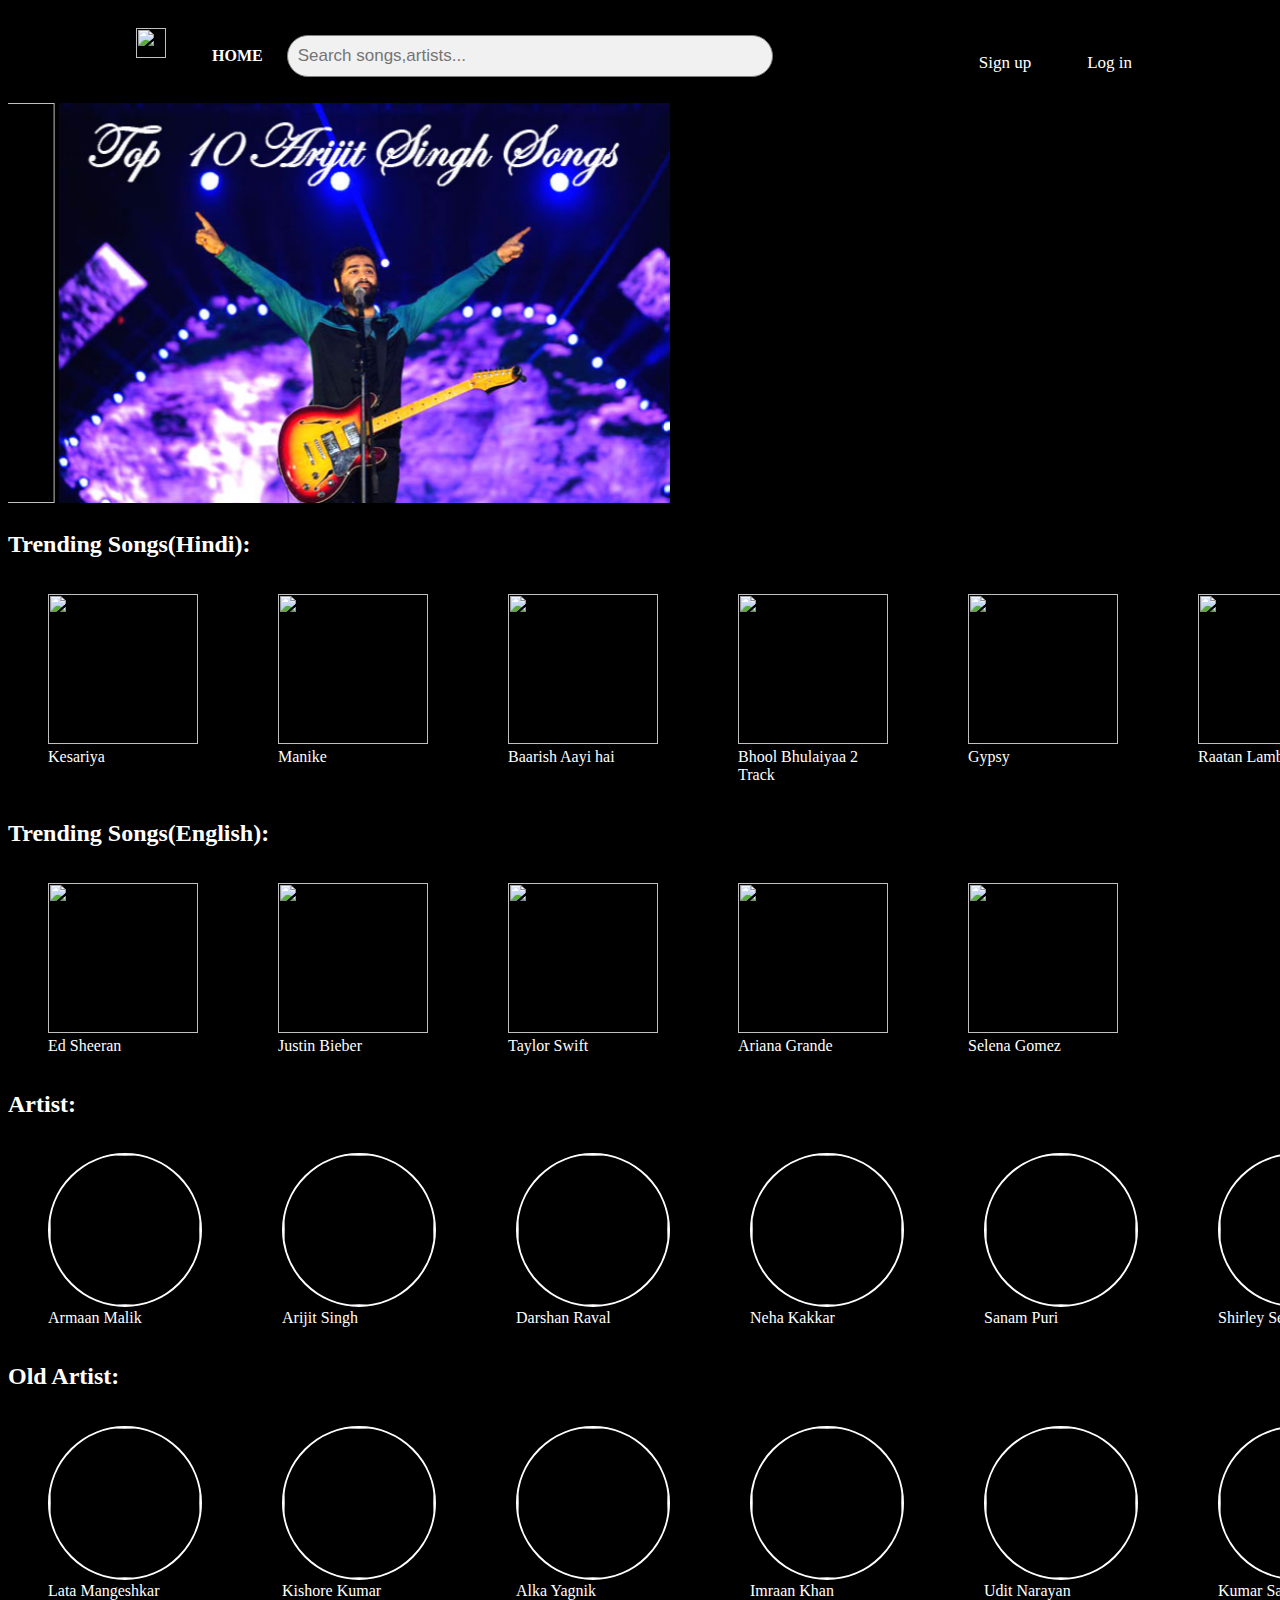
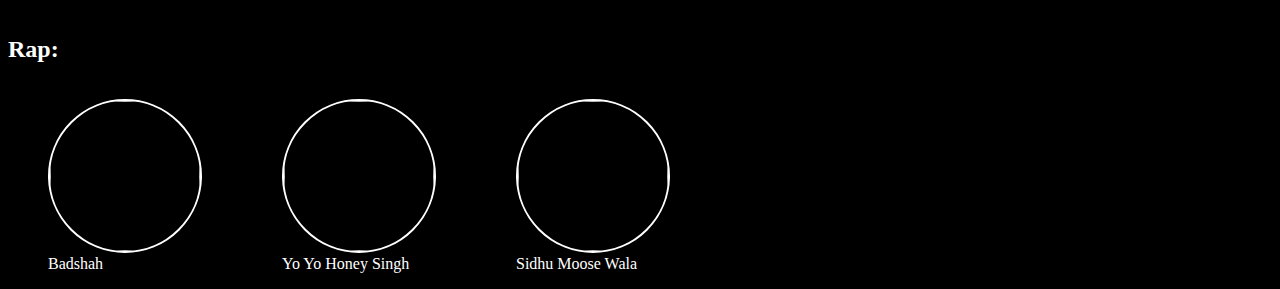
==== index.html @ 55d11c05 "Add files via upload" ====
<!DOCTYPE html>
<html lang="en">
<head>
    <meta charset="UTF-8">
    <meta http-equiv="X-UA-Compatible" content="IE=edge">
    <meta name="viewport" content="width=device-width, initial-scale=1.0">
    <link rel="stylesheet" href="styles.css">
   
    <title>Peace With Music</title>
    <link rel="icon" type="image/x-icon" href="/imgonline-com-ua-resize-z2D37Mk3y8vbEZ.jpg">
    <script>
        function myFunction() {
          var x = document.getElementById("myLinks");
          if (x.style.display === "block") {
            x.style.display = "none";
          } else {
            x.style.display = "block";
          }
        }
        </script>
        
</head>
<body>
    <header class="container">
        
       <nav class="flex left space-between">
        <div class="flex item-center">
        <ul class="flex item-center justify-center"style="font-weight: bolder">
            <li><div id="myLinks" class="left flex">
                <a href="#rp">Recently played</a>
                <a href="/oldArtistmore.html">Old songs</a>
                <a href="/newArtistmore.html">New artist</a>
                <a href="/classical.html">Classical songs</a>
                <a href="/englishsongs.html">English Songs</a>
                <a href="/mashup.html">Mashup</a>
                <a href="/trending.html">Trending Songs</a>
              </div>
              <a href="javascript:void(0);" class="icon" onclick="myFunction()">
                <img class="icon" src="https://www.pngkey.com/png/full/206-2069918_menu-icon-png-menu-icon-white-png.png" height="30pz" width="30px">
              </a></li>
        <li>HOME</li>
        <li><input type="search" name="search" placeholder="Search songs,artists..." class="search"></li>

       </ul>
    </div>
    <div class="right">
        <ul class="flex item-center justify-center" style="padding-top:15px">
         <li><a href="/signin.html">Sign up</a></li>
         <li><a href="/login.html">Log in</a> </li>
        </ul>
        
    </div>
    


    </nav></header>
    <marquee  behaviour="scroll" direction="right">
    <a  class="main" href="#"><a href="/darshanmusic.html"><img src="http://img.wynk.in/unsafe/320x180/top/http://s3-ap-south-1.amazonaws.com/wynk-music-cms/srch_believe/music/srch_believe_A10320WT033295627U.jpg" width="700px" height="400px"></a></a>
<a href="#"><a href="/Bharamastra.html"><img src="https://english.cdn.zeenews.com/sites/default/files/styles/zm_700x400/public/2022/09/14/1090404-untitled-design-2022-09-14t200128.483.jpg"></a></a>
<a href="#"><a href="/sanammusic.html"><img src="http://s3.ap-south-1.amazonaws.com/discovery-prod-arsenal/arsenal/artworks/627b623ef5f48a176b842cbc/BANNER_3790820912094874.jpg"width="700px" height="400px"></a></a>
<a href="#"><a href="/arijitmusic.html"><img src="/arijit.jpg"height="400px"></a></a></marquee>
<h2>Trending Songs(Hindi):</h2>
<div class="row">
    <figure><a href="/songs/Kesariya(PagalWorld.com.se).mp3"><img class="trend" src="https://i.scdn.co/image/ab67616d0000b273c08202c50371e234d20caf62"></a><figcaption>Kesariya</figcaption></figure>
    <figure><a href="https://pwdown.info/113684/Manike%20-%20Thank%20God.mp3"><img class="trend" src="https://c.ndtvimg.com/2022-09/5d0lbv6o_sidharth-malhotra_625x300_16_September_22.jpg"></a><figcaption>Manike</figcaption></figure>
    <figure><img class="trend" src="https://c.saavncdn.com/503/Baarish-Aayi-Hai-Hindi-2022-20220712053244-500x500.jpg"><figcaption>Baarish Aayi hai</figcaption></figure>
    <figure><img class="trend" src="https://pagalfree.com/images/128Bhool%20Bhulaiyaa%202%20Title%20Track%20-%20Bhool%20Bhulaiyaa%202%20128%20Kbps.jpg"><figcaption>Bhool Bhulaiyaa 2 Track</figcaption></figure>
    <figure><img class="trend" src="https://i.ytimg.com/vi/cZSrWoBMSrg/maxresdefault.jpg"><figcaption>Gypsy</figcaption></figure>
    <figure><img class="trend" src="https://i0.wp.com/99lyricstore.com/wp-content/uploads/2021/07/Raatan-Lambiyan-Lyrics-Shersaah.jpg"><figcaption>Raatan Lambiyan</figcaption></figure>
    <a class="more" href="/trending.html"><h3>More...</h3></a>
</div>
<h2>Trending Songs(English):</h2>
<div class="row">
    <figure><img class="trend" src="https://upload.wikimedia.org/wikipedia/commons/c/c1/Ed_Sheeran-6886_%28cropped%29.jpg"><figcaption>Ed Sheeran</figcaption></figure>
    <figure><img class="trend" src="https://pyxis.nymag.com/v1/imgs/2f7/b10/09852bf7c3b216bc469950ed907c5ea0bf-02-justin-bieber-2.rsquare.w700.jpg"><figcaption>Justin Bieber</figcaption></figure>
    <figure><img class="trend" src="https://m.media-amazon.com/images/M/MV5BMjA5ODI0NzIzNV5BMl5BanBnXkFtZTcwMzM0NjI2Nw@@._V1_UX178_CR0,0,178,264_AL_.jpg"><figcaption>Taylor Swift</figcaption></figure>
    <figure><img class="trend" src="https://cdn.britannica.com/92/211792-050-E764F875/American-singer-Ariana-Grande-2018.jpg"><figcaption>Ariana Grande</figcaption></figure>
    <figure><img class="trend" src="https://api.time.com/wp-content/uploads/2020/09/time-100-Selena-Gomez.jpg"><figcaption>Selena Gomez</figcaption></figure>

  </div>
<h2>Artist:</h2>
<div class="row">
    <figure><img class="artist" src="https://upload.wikimedia.org/wikipedia/commons/thumb/1/15/Armaan_Malik_2016.jpg/640px-Armaan_Malik_2016.jpg"><figcaption>  Armaan Malik</figcaption></figure>
    <figure><a href="/arijitmusic.html"><img class="artist" src="https://www.bookmysinger.com/wp-content/uploads/2018/03/Arijit-Singh.jpeg"></a><figcaption>  Arijit Singh</figcaption></figure>
    <figure><a href="/darshanmusic.html"><img class="artist" src="https://images.indulgexpress.com/uploads/user/imagelibrary/2020/3/5/original/Darshan_Raval_1.jpg?w=400&dpr=2.6"></a><figcaption>  Darshan Raval</figcaption></figure>
    <figure><img class="artist" src="https://www.desiblitz.com/wp-content/uploads/2020/04/Neha-Kakkar-says-Bollywood-doesn%E2%80%99t-Pay-Singers-for-Songs-f.jpg"><figcaption>  Neha Kakkar</figcaption></figure>
    <figure><a href="/sanammusic.html"><img class="artist" src="https://i.pinimg.com/564x/85/58/19/8558192d0d566c94707bc9bdcd22182d.jpg"></a><figcaption>  Sanam Puri</figcaption></figure>
    <figure><img class="artist" src="https://yt3.ggpht.com/L-VcJu3z5XRs3ZHk5dsAon9SG0zu_DlrVvwnuXL1ke2Yq-7QC2NJxFXDTT-5SXydrSY9hMEKjA=s900-c-k-c0x00ffffff-no-rj"><figcaption>  Shirley Setia</figcaption></figure>
    <a class="more" href="/newArtistmore.html"><h3>More...</h3></a>
</div>
<h2>Old Artist:</h2>
<div class="row">
    <figure><a href="/latajisongs.html"><img  class="artist" src="https://media.pitchfork.com/photos/6202ee28aa22b64254b46833/2:1/w_2560%2Cc_lim"></a><figcaption>Lata Mangeshkar</figcaption></figure>
    <figure><img class="artist" src="https://s.saregama.tech/image/c/m/1/68/1f/3588_1624534522.jpg"><figcaption>Kishore Kumar</figcaption></figure>
    <figure><img  class="artist" src="https://wikibio.in/wp-content/uploads/2019/02/Alka-Yagnik.jpg"><figcaption>Alka Yagnik</figcaption></figure>
    <figure><a href="/imraansongs.html"><img class="artist"src="https://i.scdn.co/image/ab67616d0000b27352491fea35b3f4bc1a37ed39"></a><figcaption>Imraan Khan</figcaption></figure>
    <figure><img class="artist"src="https://yt3.ggpht.com/ytc/AMLnZu_D5hDOD2BJIe04Fzx5gBN80Rl02GbQ5gQ4UzOS=s900-c-k-c0x00ffffff-no-rj"><figcaption>Udit Narayan</figcaption></figure>
    <figure><img  class="artist" src="https://images.hindustantimes.com/rf/image_size_960x540/HT/p2/2019/12/23/Pictures/international-customs-day_f91a88ca-253c-11ea-ad03-eca33bb5cdbf.jpg"><figcaption>Kumar Sanu</figcaption></figure>
   <a class="more" href="/oldArtistmore.html"><h3>More...</h3></a>
  </div>
<h2>Rap:</h2>
<div class="row">
    <figure><img  class="artist" src="https://m.media-amazon.com/images/M/MV5BMjQ0NDYyMjctOTU5My00ZGJkLThlYzEtMjNkNzQ1OGVmNzUyXkEyXkFqcGdeQXVyNDAzNDk0MTQ@._V1_UY1200_CR165,0,630,1200_AL_.jpg"><figcaption>Badshah</figcaption></figure>
    <figure><img  class="artist" src="http://www.firstpost.com/wp-content/uploads/2015/12/Yo-Yo-Honey-SIngh-facebook.png"><figcaption>Yo Yo Honey Singh</figcaption></figure>
    <figure><img  class="artist" src="https://yt3.ggpht.com/ytc/AMLnZu_GKuSXA45anTWga4TDB53lLC7fCQgzD2jtorItUw=s900-c-k-c0x00ffffff-no-rj"><figcaption>Sidhu Moose Wala</figcaption></figure>
    
</div>


    
</body>
</html>
---- styles.css ----
.search{
    padding: 10px;
    font-size:17px;
    border: 1px solid grey;
    float:left;
    width:200%;
    background:#f1f1f1;
    color:black;
    border-radius:30px;
}
.flex {
    display:flex;
}
nav ul li{
    list-style-type:none;
    padding:0 12px;
}

.container{
    max-width:80vw;
    margin: auto;

}
.space-between{
    justify-content: space-between;
}
.item-center{
    align-items: center;
}
html, body{
    height: 100%;
    width: 100%;   
 }
.main{
    padding-top:200px;
    border-radius:50px;
    
}
.artist{
    width:150px;
    height:150px;
    border: 2px solid white;
    border-radius:50%;
}
.row{display:flex}
.trend{
    width:150px;
    height:150px;
}

 #myLinks {
    display: none;
  }
  .container a {
    color: white;
    padding: 14px 16px;
    text-decoration: none;
    font-size: 17px;
    display: block;
  }
  .container {
    overflow: hidden;
    background-color:white;
    position: relative;
  }
  .container a:hover {
    background-color: #ddd;
    color: black;
  }
  .icon{
    position:absolute;
    left:0;
    top:10px;
  }

body,nav{background-color: black;
color: white;}
#drtable{
  column-gap: 500px;
}
.drimages{
  width:100px;
  height:100px;
  padding:20px;
}
td,th{
  padding-right:300px;
    padding-top: 20px;
  
}
.more{
  text-decoration: none;
  color:white;
}
.table{
  padding-top: 50px;
  padding-left: 250px;
  column-gap:900px;
}
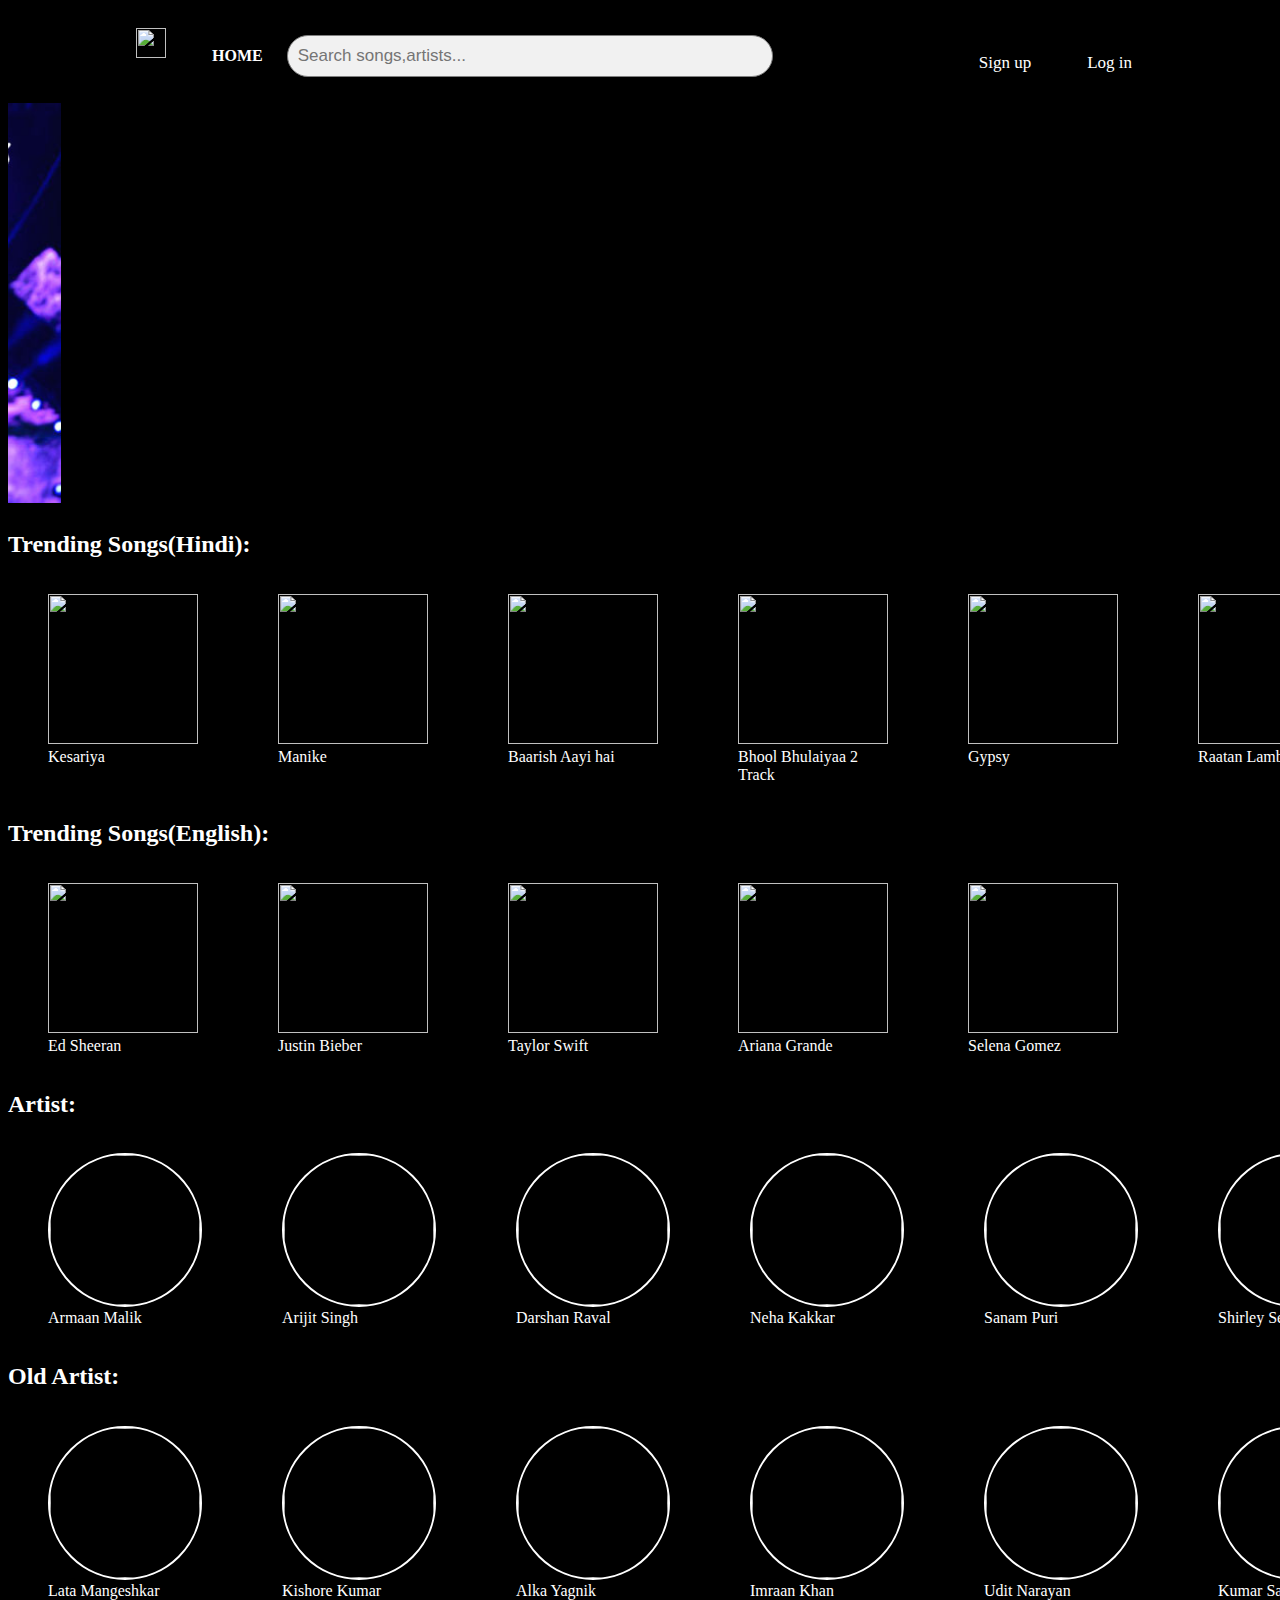
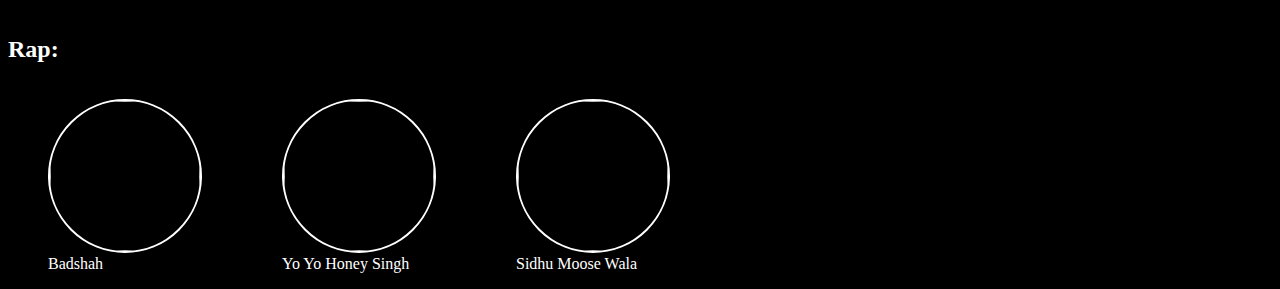
==== commit 7a1ec835: "Update index.html" ====
--- a/index.html
+++ b/index.html
@@ -32,7 +32,7 @@
                 <a href="/newArtistmore.html">New artist</a>
                 <a href="/classical.html">Classical songs</a>
                 <a href="/englishsongs.html">English Songs</a>
-                <a href="/mashup.html">Mashup</a>
+                <a href="mashup.html">Mashup</a>
                 <a href="/trending.html">Trending Songs</a>
               </div>
               <a href="javascript:void(0);" class="icon" onclick="myFunction()">
@@ -109,4 +109,4 @@
 
     
 </body>
-</html>+</html>
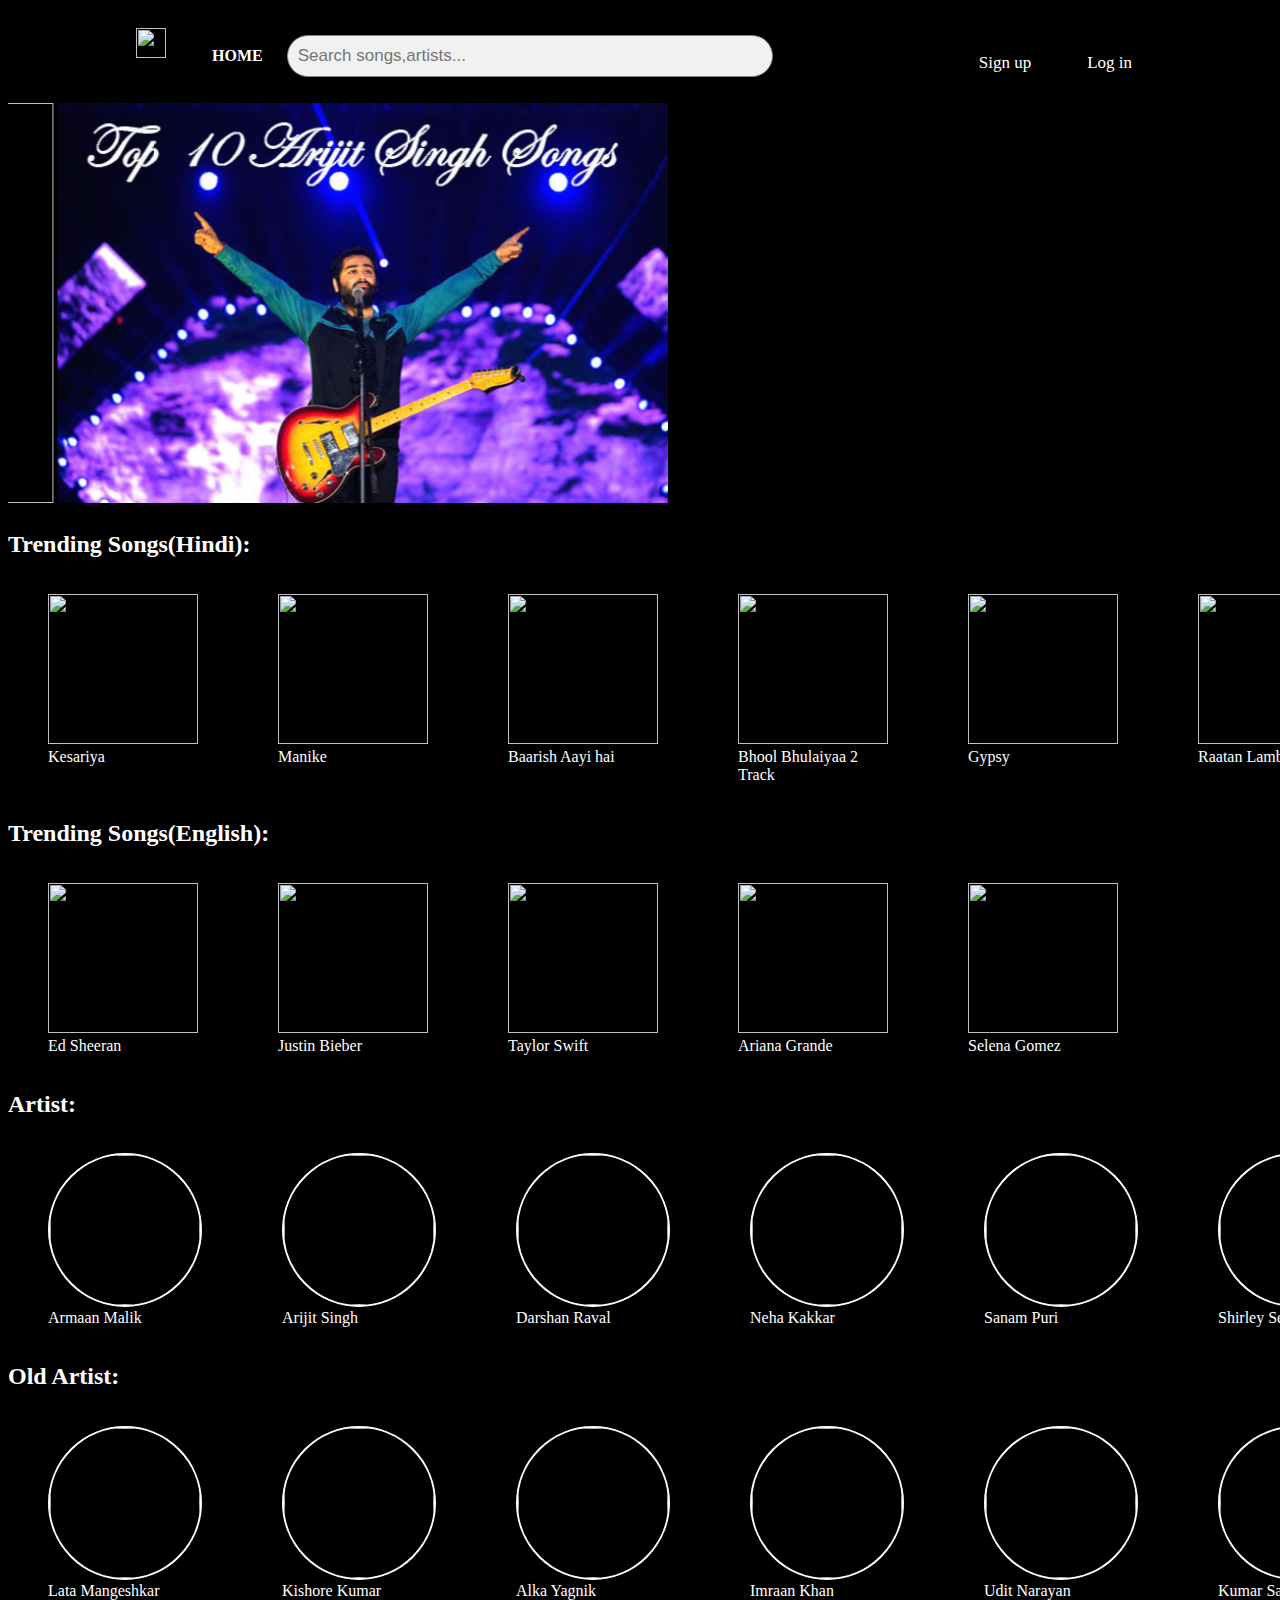
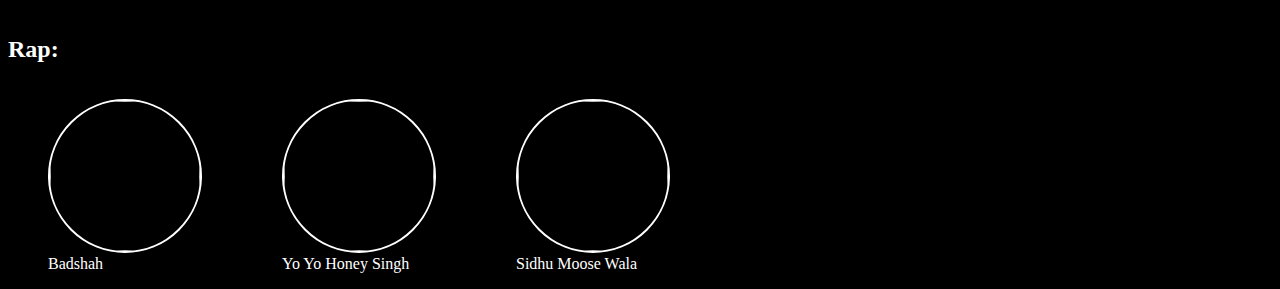
==== commit 4d943635: "Update index.html" ====
--- a/index.html
+++ b/index.html
@@ -28,12 +28,12 @@
         <ul class="flex item-center justify-center"style="font-weight: bolder">
             <li><div id="myLinks" class="left flex">
                 <a href="#rp">Recently played</a>
-                <a href="/oldArtistmore.html">Old songs</a>
-                <a href="/newArtistmore.html">New artist</a>
-                <a href="/classical.html">Classical songs</a>
-                <a href="/englishsongs.html">English Songs</a>
+                <a href="oldArtistmore.html">Old songs</a>
+                <a href="newArtistmore.html">New artist</a>
+                <a href="classical.html">Classical songs</a>
+                <a href="englishsongs.html">English Songs</a>
                 <a href="mashup.html">Mashup</a>
-                <a href="/trending.html">Trending Songs</a>
+                <a href="trending.html">Trending Songs</a>
               </div>
               <a href="javascript:void(0);" class="icon" onclick="myFunction()">
                 <img class="icon" src="https://www.pngkey.com/png/full/206-2069918_menu-icon-png-menu-icon-white-png.png" height="30pz" width="30px">
@@ -45,8 +45,8 @@
     </div>
     <div class="right">
         <ul class="flex item-center justify-center" style="padding-top:15px">
-         <li><a href="/signin.html">Sign up</a></li>
-         <li><a href="/login.html">Log in</a> </li>
+         <li><a href="signin.html">Sign up</a></li>
+         <li><a href="login.html">Log in</a> </li>
         </ul>
         
     </div>
@@ -55,10 +55,10 @@
 
     </nav></header>
     <marquee  behaviour="scroll" direction="right">
-    <a  class="main" href="#"><a href="/darshanmusic.html"><img src="http://img.wynk.in/unsafe/320x180/top/http://s3-ap-south-1.amazonaws.com/wynk-music-cms/srch_believe/music/srch_believe_A10320WT033295627U.jpg" width="700px" height="400px"></a></a>
-<a href="#"><a href="/Bharamastra.html"><img src="https://english.cdn.zeenews.com/sites/default/files/styles/zm_700x400/public/2022/09/14/1090404-untitled-design-2022-09-14t200128.483.jpg"></a></a>
-<a href="#"><a href="/sanammusic.html"><img src="http://s3.ap-south-1.amazonaws.com/discovery-prod-arsenal/arsenal/artworks/627b623ef5f48a176b842cbc/BANNER_3790820912094874.jpg"width="700px" height="400px"></a></a>
-<a href="#"><a href="/arijitmusic.html"><img src="/arijit.jpg"height="400px"></a></a></marquee>
+    <a  class="main" href="#"><a href="darshanmusic.html"><img src="http://img.wynk.in/unsafe/320x180/top/http://s3-ap-south-1.amazonaws.com/wynk-music-cms/srch_believe/music/srch_believe_A10320WT033295627U.jpg" width="700px" height="400px"></a></a>
+<a href="#"><a href="Bharamastra.html"><img src="https://english.cdn.zeenews.com/sites/default/files/styles/zm_700x400/public/2022/09/14/1090404-untitled-design-2022-09-14t200128.483.jpg"></a></a>
+<a href="#"><a href="sanammusic.html"><img src="http://s3.ap-south-1.amazonaws.com/discovery-prod-arsenal/arsenal/artworks/627b623ef5f48a176b842cbc/BANNER_3790820912094874.jpg"width="700px" height="400px"></a></a>
+<a href="#"><a href="arijitmusic.html"><img src="/arijit.jpg"height="400px"></a></a></marquee>
 <h2>Trending Songs(Hindi):</h2>
 <div class="row">
     <figure><a href="/songs/Kesariya(PagalWorld.com.se).mp3"><img class="trend" src="https://i.scdn.co/image/ab67616d0000b273c08202c50371e234d20caf62"></a><figcaption>Kesariya</figcaption></figure>
@@ -67,7 +67,7 @@
     <figure><img class="trend" src="https://pagalfree.com/images/128Bhool%20Bhulaiyaa%202%20Title%20Track%20-%20Bhool%20Bhulaiyaa%202%20128%20Kbps.jpg"><figcaption>Bhool Bhulaiyaa 2 Track</figcaption></figure>
     <figure><img class="trend" src="https://i.ytimg.com/vi/cZSrWoBMSrg/maxresdefault.jpg"><figcaption>Gypsy</figcaption></figure>
     <figure><img class="trend" src="https://i0.wp.com/99lyricstore.com/wp-content/uploads/2021/07/Raatan-Lambiyan-Lyrics-Shersaah.jpg"><figcaption>Raatan Lambiyan</figcaption></figure>
-    <a class="more" href="/trending.html"><h3>More...</h3></a>
+    <a class="more" href="trending.html"><h3>More...</h3></a>
 </div>
 <h2>Trending Songs(English):</h2>
 <div class="row">
@@ -81,22 +81,22 @@
 <h2>Artist:</h2>
 <div class="row">
     <figure><img class="artist" src="https://upload.wikimedia.org/wikipedia/commons/thumb/1/15/Armaan_Malik_2016.jpg/640px-Armaan_Malik_2016.jpg"><figcaption>  Armaan Malik</figcaption></figure>
-    <figure><a href="/arijitmusic.html"><img class="artist" src="https://www.bookmysinger.com/wp-content/uploads/2018/03/Arijit-Singh.jpeg"></a><figcaption>  Arijit Singh</figcaption></figure>
-    <figure><a href="/darshanmusic.html"><img class="artist" src="https://images.indulgexpress.com/uploads/user/imagelibrary/2020/3/5/original/Darshan_Raval_1.jpg?w=400&dpr=2.6"></a><figcaption>  Darshan Raval</figcaption></figure>
+    <figure><a href="arijitmusic.html"><img class="artist" src="https://www.bookmysinger.com/wp-content/uploads/2018/03/Arijit-Singh.jpeg"></a><figcaption>  Arijit Singh</figcaption></figure>
+    <figure><a href="darshanmusic.html"><img class="artist" src="https://images.indulgexpress.com/uploads/user/imagelibrary/2020/3/5/original/Darshan_Raval_1.jpg?w=400&dpr=2.6"></a><figcaption>  Darshan Raval</figcaption></figure>
     <figure><img class="artist" src="https://www.desiblitz.com/wp-content/uploads/2020/04/Neha-Kakkar-says-Bollywood-doesn%E2%80%99t-Pay-Singers-for-Songs-f.jpg"><figcaption>  Neha Kakkar</figcaption></figure>
-    <figure><a href="/sanammusic.html"><img class="artist" src="https://i.pinimg.com/564x/85/58/19/8558192d0d566c94707bc9bdcd22182d.jpg"></a><figcaption>  Sanam Puri</figcaption></figure>
+    <figure><a href="sanammusic.html"><img class="artist" src="https://i.pinimg.com/564x/85/58/19/8558192d0d566c94707bc9bdcd22182d.jpg"></a><figcaption>  Sanam Puri</figcaption></figure>
     <figure><img class="artist" src="https://yt3.ggpht.com/L-VcJu3z5XRs3ZHk5dsAon9SG0zu_DlrVvwnuXL1ke2Yq-7QC2NJxFXDTT-5SXydrSY9hMEKjA=s900-c-k-c0x00ffffff-no-rj"><figcaption>  Shirley Setia</figcaption></figure>
-    <a class="more" href="/newArtistmore.html"><h3>More...</h3></a>
+    <a class="more" href="newArtistmore.html"><h3>More...</h3></a>
 </div>
 <h2>Old Artist:</h2>
 <div class="row">
-    <figure><a href="/latajisongs.html"><img  class="artist" src="https://media.pitchfork.com/photos/6202ee28aa22b64254b46833/2:1/w_2560%2Cc_lim"></a><figcaption>Lata Mangeshkar</figcaption></figure>
+    <figure><a href="latajisongs.html"><img  class="artist" src="https://media.pitchfork.com/photos/6202ee28aa22b64254b46833/2:1/w_2560%2Cc_lim"></a><figcaption>Lata Mangeshkar</figcaption></figure>
     <figure><img class="artist" src="https://s.saregama.tech/image/c/m/1/68/1f/3588_1624534522.jpg"><figcaption>Kishore Kumar</figcaption></figure>
     <figure><img  class="artist" src="https://wikibio.in/wp-content/uploads/2019/02/Alka-Yagnik.jpg"><figcaption>Alka Yagnik</figcaption></figure>
-    <figure><a href="/imraansongs.html"><img class="artist"src="https://i.scdn.co/image/ab67616d0000b27352491fea35b3f4bc1a37ed39"></a><figcaption>Imraan Khan</figcaption></figure>
+    <figure><a href="imraansongs.html"><img class="artist"src="https://i.scdn.co/image/ab67616d0000b27352491fea35b3f4bc1a37ed39"></a><figcaption>Imraan Khan</figcaption></figure>
     <figure><img class="artist"src="https://yt3.ggpht.com/ytc/AMLnZu_D5hDOD2BJIe04Fzx5gBN80Rl02GbQ5gQ4UzOS=s900-c-k-c0x00ffffff-no-rj"><figcaption>Udit Narayan</figcaption></figure>
     <figure><img  class="artist" src="https://images.hindustantimes.com/rf/image_size_960x540/HT/p2/2019/12/23/Pictures/international-customs-day_f91a88ca-253c-11ea-ad03-eca33bb5cdbf.jpg"><figcaption>Kumar Sanu</figcaption></figure>
-   <a class="more" href="/oldArtistmore.html"><h3>More...</h3></a>
+   <a class="more" href="oldArtistmore.html"><h3>More...</h3></a>
   </div>
 <h2>Rap:</h2>
 <div class="row">
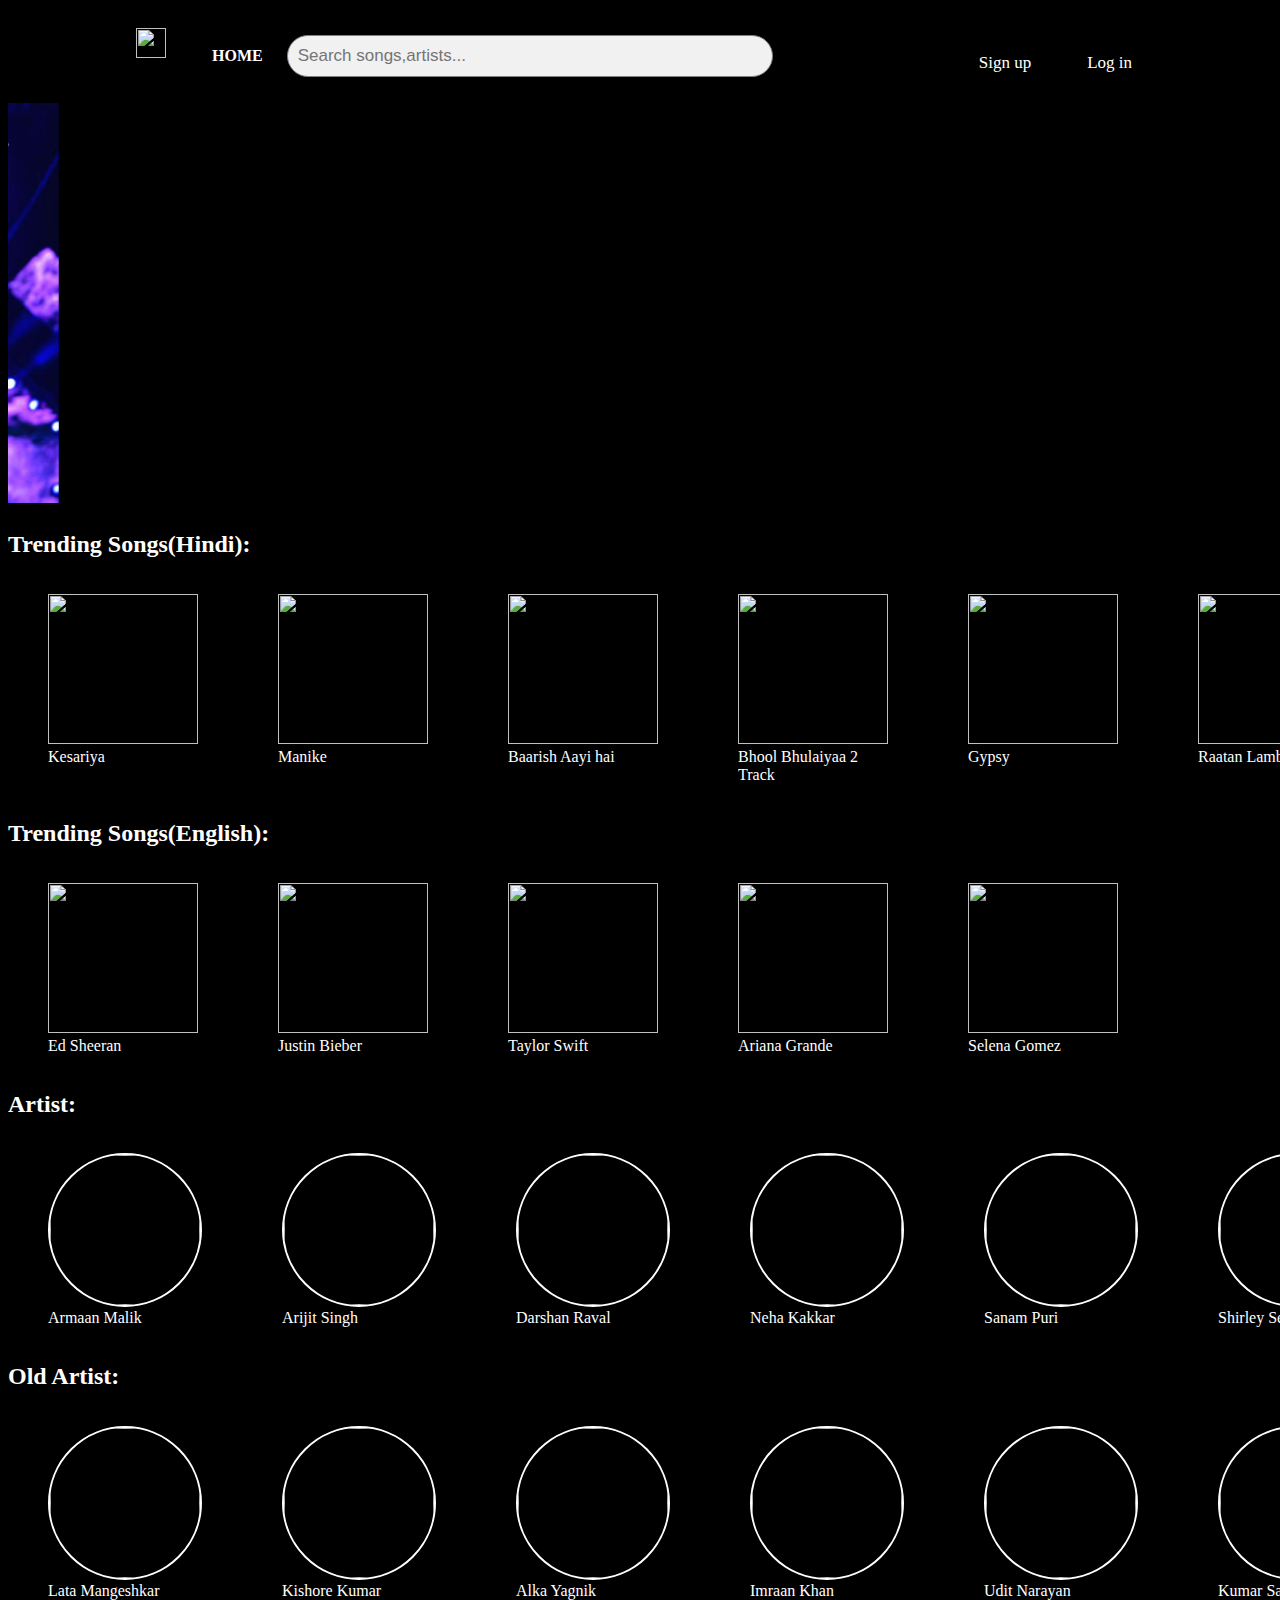
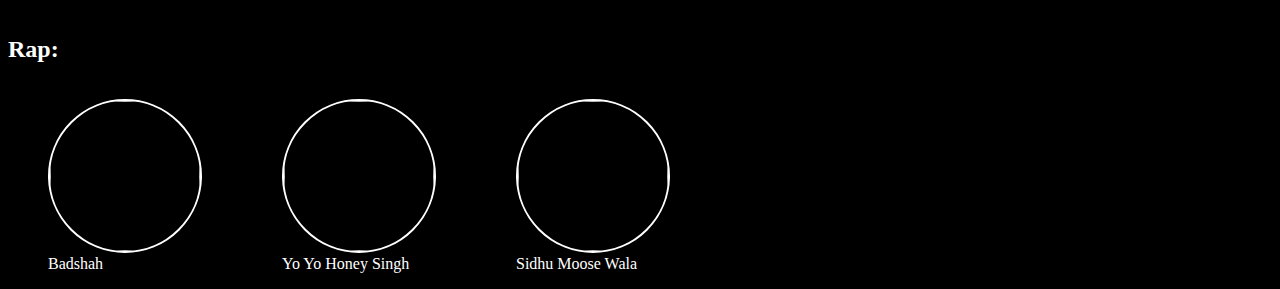
==== commit a1612a52: "Update index.html" ====
--- a/index.html
+++ b/index.html
@@ -58,7 +58,7 @@
     <a  class="main" href="#"><a href="darshanmusic.html"><img src="http://img.wynk.in/unsafe/320x180/top/http://s3-ap-south-1.amazonaws.com/wynk-music-cms/srch_believe/music/srch_believe_A10320WT033295627U.jpg" width="700px" height="400px"></a></a>
 <a href="#"><a href="Bharamastra.html"><img src="https://english.cdn.zeenews.com/sites/default/files/styles/zm_700x400/public/2022/09/14/1090404-untitled-design-2022-09-14t200128.483.jpg"></a></a>
 <a href="#"><a href="sanammusic.html"><img src="http://s3.ap-south-1.amazonaws.com/discovery-prod-arsenal/arsenal/artworks/627b623ef5f48a176b842cbc/BANNER_3790820912094874.jpg"width="700px" height="400px"></a></a>
-<a href="#"><a href="arijitmusic.html"><img src="/arijit.jpg"height="400px"></a></a></marquee>
+<a href="#"><a href="arijitmusic.html"><img src="arijit.jpg"height="400px"></a></a></marquee>
 <h2>Trending Songs(Hindi):</h2>
 <div class="row">
     <figure><a href="/songs/Kesariya(PagalWorld.com.se).mp3"><img class="trend" src="https://i.scdn.co/image/ab67616d0000b273c08202c50371e234d20caf62"></a><figcaption>Kesariya</figcaption></figure>
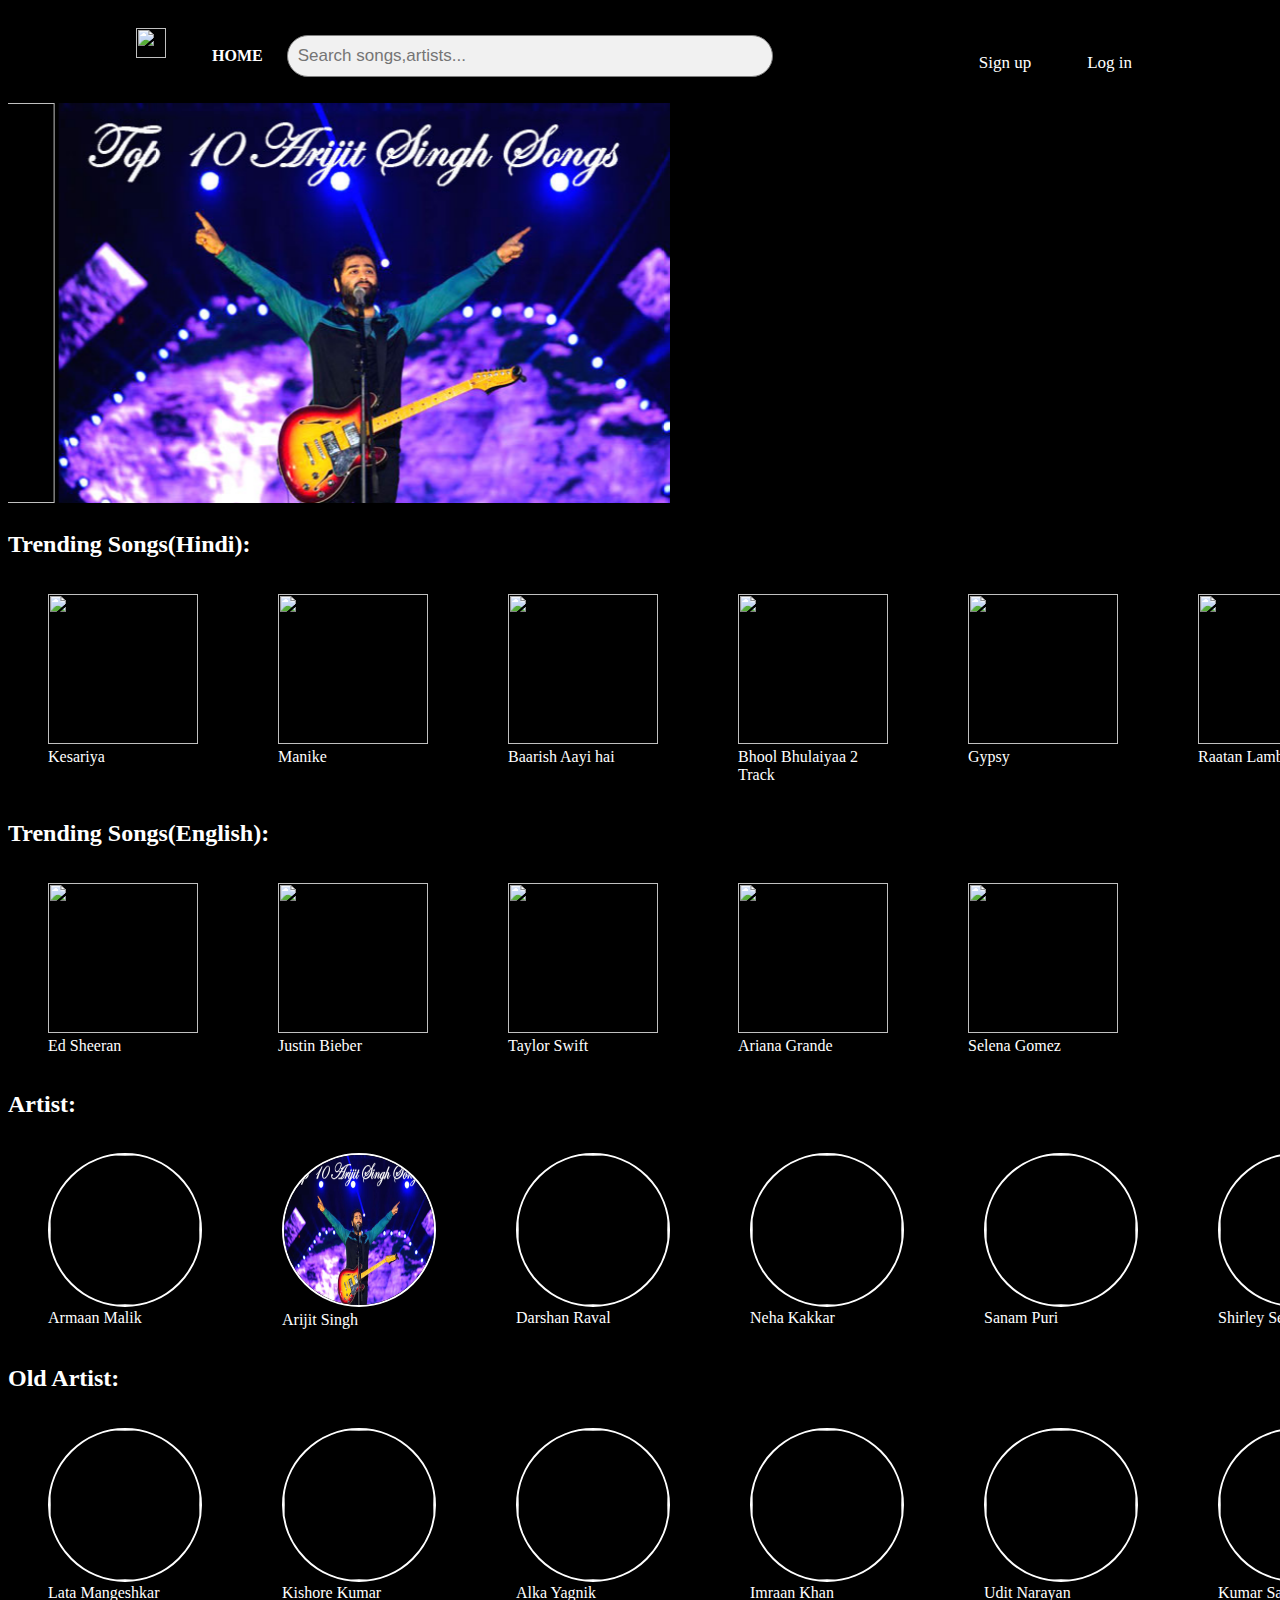
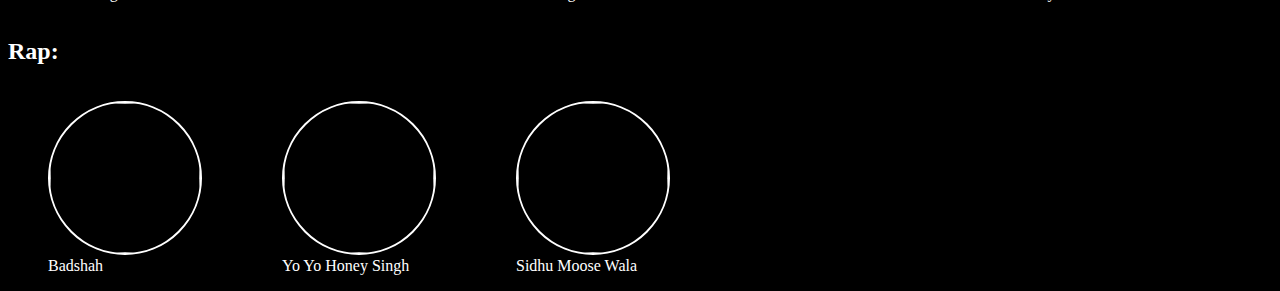
==== commit 20ae0ce7: "Update index.html" ====
--- a/index.html
+++ b/index.html
@@ -81,8 +81,8 @@
 <h2>Artist:</h2>
 <div class="row">
     <figure><img class="artist" src="https://upload.wikimedia.org/wikipedia/commons/thumb/1/15/Armaan_Malik_2016.jpg/640px-Armaan_Malik_2016.jpg"><figcaption>  Armaan Malik</figcaption></figure>
-    <figure><a href="arijitmusic.html"><img class="artist" src="https://www.bookmysinger.com/wp-content/uploads/2018/03/Arijit-Singh.jpeg"></a><figcaption>  Arijit Singh</figcaption></figure>
-    <figure><a href="darshanmusic.html"><img class="artist" src="https://images.indulgexpress.com/uploads/user/imagelibrary/2020/3/5/original/Darshan_Raval_1.jpg?w=400&dpr=2.6"></a><figcaption>  Darshan Raval</figcaption></figure>
+    <figure><a href="arijitmusic.html"><img class="artist" src="arijit.jpg"></a><figcaption>  Arijit Singh</figcaption></figure>
+    <figure><a href="darshanmusic.html"><img class="artist" src="https://encrypted-tbn0.gstatic.com/images?q=tbn:ANd9GcRAGrDZ4Pqbvy0YzaRXnvAlXyU5zjJgEhRN5A&s"></a><figcaption>  Darshan Raval</figcaption></figure>
     <figure><img class="artist" src="https://www.desiblitz.com/wp-content/uploads/2020/04/Neha-Kakkar-says-Bollywood-doesn%E2%80%99t-Pay-Singers-for-Songs-f.jpg"><figcaption>  Neha Kakkar</figcaption></figure>
     <figure><a href="sanammusic.html"><img class="artist" src="https://i.pinimg.com/564x/85/58/19/8558192d0d566c94707bc9bdcd22182d.jpg"></a><figcaption>  Sanam Puri</figcaption></figure>
     <figure><img class="artist" src="https://yt3.ggpht.com/L-VcJu3z5XRs3ZHk5dsAon9SG0zu_DlrVvwnuXL1ke2Yq-7QC2NJxFXDTT-5SXydrSY9hMEKjA=s900-c-k-c0x00ffffff-no-rj"><figcaption>  Shirley Setia</figcaption></figure>
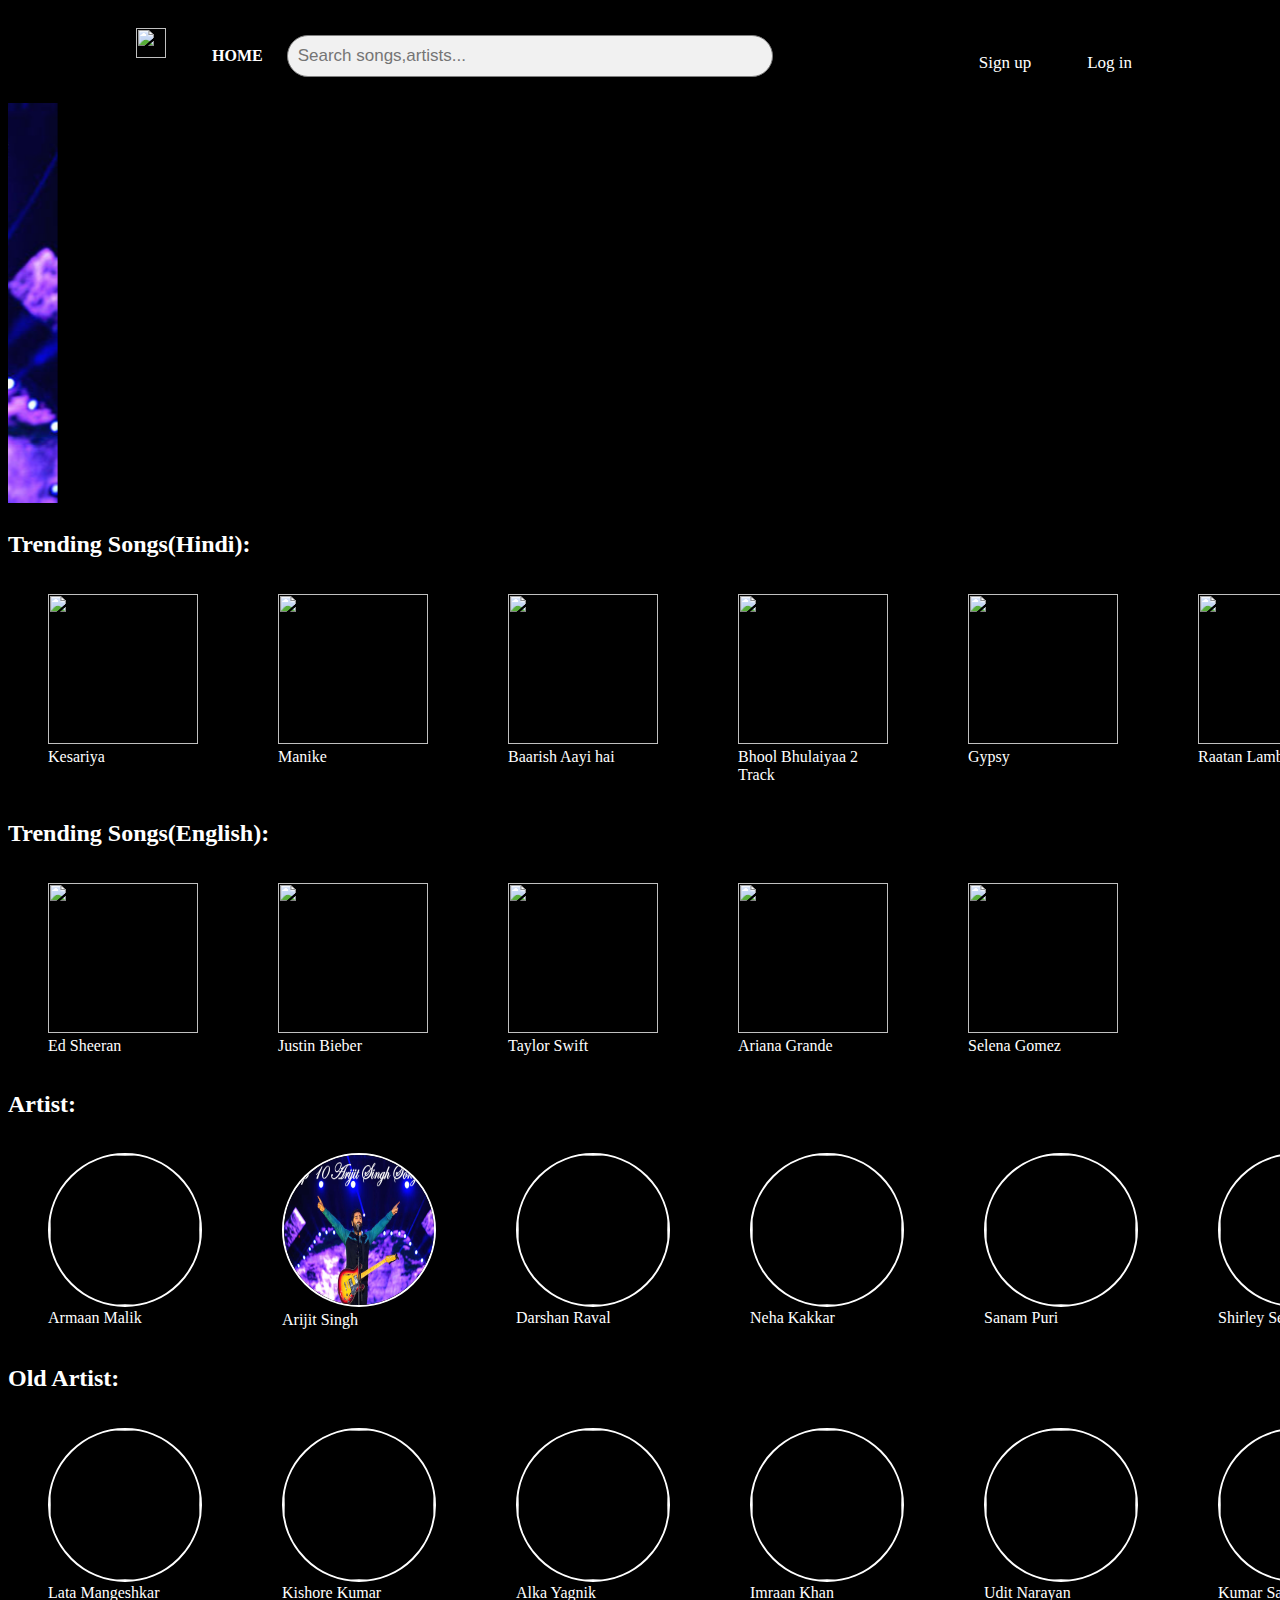
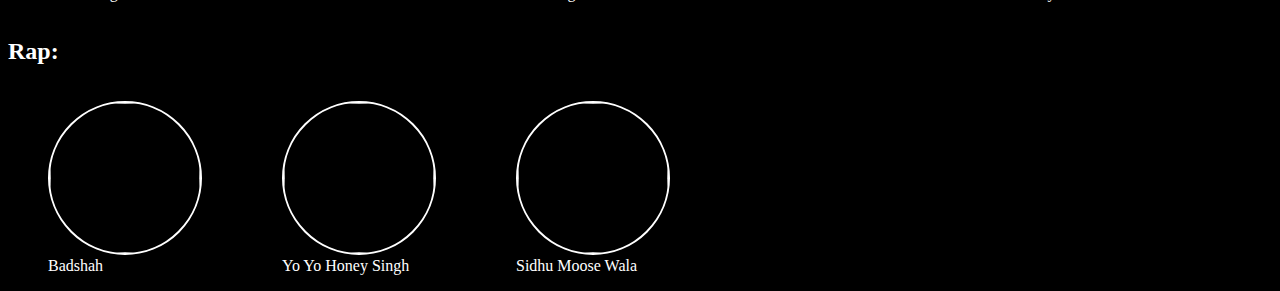
==== commit 8680679c: "Update index.html" ====
--- a/index.html
+++ b/index.html
@@ -82,7 +82,7 @@
 <div class="row">
     <figure><img class="artist" src="https://upload.wikimedia.org/wikipedia/commons/thumb/1/15/Armaan_Malik_2016.jpg/640px-Armaan_Malik_2016.jpg"><figcaption>  Armaan Malik</figcaption></figure>
     <figure><a href="arijitmusic.html"><img class="artist" src="arijit.jpg"></a><figcaption>  Arijit Singh</figcaption></figure>
-    <figure><a href="darshanmusic.html"><img class="artist" src="https://encrypted-tbn0.gstatic.com/images?q=tbn:ANd9GcRAGrDZ4Pqbvy0YzaRXnvAlXyU5zjJgEhRN5A&s"></a><figcaption>  Darshan Raval</figcaption></figure>
+    <figure><a href="darshanmusic.html"><img class="artist" src="https://www.pinkvilla.com/english/images/2022/10/2027730577_hm105281_640*360.jpg"></a><figcaption>  Darshan Raval</figcaption></figure>
     <figure><img class="artist" src="https://www.desiblitz.com/wp-content/uploads/2020/04/Neha-Kakkar-says-Bollywood-doesn%E2%80%99t-Pay-Singers-for-Songs-f.jpg"><figcaption>  Neha Kakkar</figcaption></figure>
     <figure><a href="sanammusic.html"><img class="artist" src="https://i.pinimg.com/564x/85/58/19/8558192d0d566c94707bc9bdcd22182d.jpg"></a><figcaption>  Sanam Puri</figcaption></figure>
     <figure><img class="artist" src="https://yt3.ggpht.com/L-VcJu3z5XRs3ZHk5dsAon9SG0zu_DlrVvwnuXL1ke2Yq-7QC2NJxFXDTT-5SXydrSY9hMEKjA=s900-c-k-c0x00ffffff-no-rj"><figcaption>  Shirley Setia</figcaption></figure>
